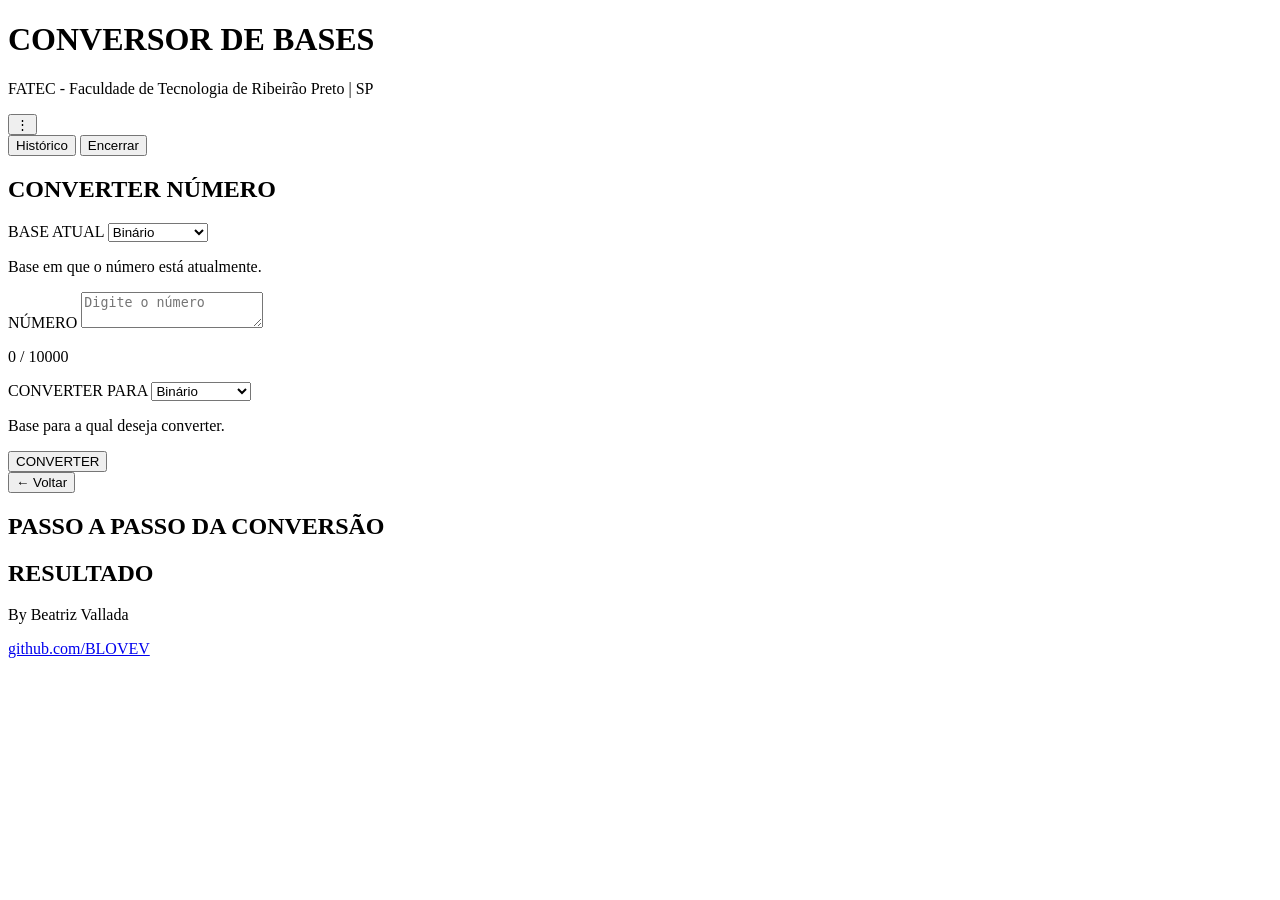
==== index.html @ 247e9335 "Rename conversor de bases/index.html to index.html" ====
<!DOCTYPE html>
<html lang="pt-BR">

<head>
    <meta charset="UTF-8">
    <meta name="viewport" content="width=device-width, initial-scale=1.0">
    <title>Conversor de Bases</title>

    <!-- Fonte -->
    <link rel="preconnect" href="https://fonts.googleapis.com">
    <link rel="preconnect" href="https://fonts.gstatic.com" crossorigin>
    <link href="https://fonts.googleapis.com/css2?family=Outfit:wght@100;200;300;400;500;600;700&display=swap" rel="stylesheet">

    <link rel="stylesheet" href="style.css">
</head>

<body>

<header>
    <h1> CONVERSOR DE <span>BASES</span></h1>
    <p>FATEC - Faculdade de Tecnologia de Ribeirão Preto | SP</p>
</header>

<main>

    <!-- ===================== -->
    <!-- TELA 1: CONVERSOR -->
    <!-- ===================== -->
    <section id="telaConversor">

        <div id="menu">
            <button id="btnMenu">⋮</button>

            <div id="menuOpcoes" class="hidden">
                <button id="btnHistorico">Histórico</button>
                <button id="btnReset">Encerrar</button>
            </div>
            <div id="listaHistorico" class="hidden"></div>
        </div>

        <h2 id="tituloConversao">CONVERTER NÚMERO</h2>

        <div class="campos">

            <div class="campo">
                <label>BASE ATUAL</label>

                <select id="baseOrigem">
                    <option value="2">Binário</option>
                    <option value="5">Quinária</option>
                    <option value="8">Octal</option>
                    <option value="10">Decimal</option>
                    <option value="16">Hexadecimal</option>
                </select>

                <p class="descricao">
                    Base em que o número está atualmente.
                </p>
            </div>

            <div class="campo">
                <label>NÚMERO</label>

                <textarea
                    id="numero"
                    class="campoDestaque"
                    placeholder="Digite o número"></textarea>

                <p id="contadorCaracteres">
                    0 / 10000  </p>
            </div>

            <div class="campo">
                <label>CONVERTER PARA</label>

                <select id="baseDestino">
                    <option value="2">Binário</option>
                    <option value="5">Quinária</option>
                    <option value="8">Octal</option>
                    <option value="10">Decimal</option>
                    <option value="16">Hexadecimal</option>
                </select>

                <p class="descricao">
                    Base para a qual deseja converter.
                </p>
            </div>

        </div>

        <button id="btnConverter">
            CONVERTER
        </button>

    </section>

    <!-- ===================== -->
    <!-- TELA 2: RESULTADO -->
    <!-- ===================== -->
    <section id="telaResultado" class="hidden">

        <button id="btnVoltar">← Voltar</button>

        <div id="areaPassos">

            <h2>PASSO A PASSO DA CONVERSÃO</h2>

            <div id="conteudoPassos"></div>

        </div>

        <div id="areaResultado">

            <h2>RESULTADO</h2>

            <p id="resultadoFinal"></p>


        </div>

    </section>

</main>

<footer>
    <p>By Beatriz Vallada</p>

     <a href="https://github.com/BLOVEV"target="_blank">
        github.com/BLOVEV
     </a>
</footer>

<script src="script.js"></script>

</body>
</html>
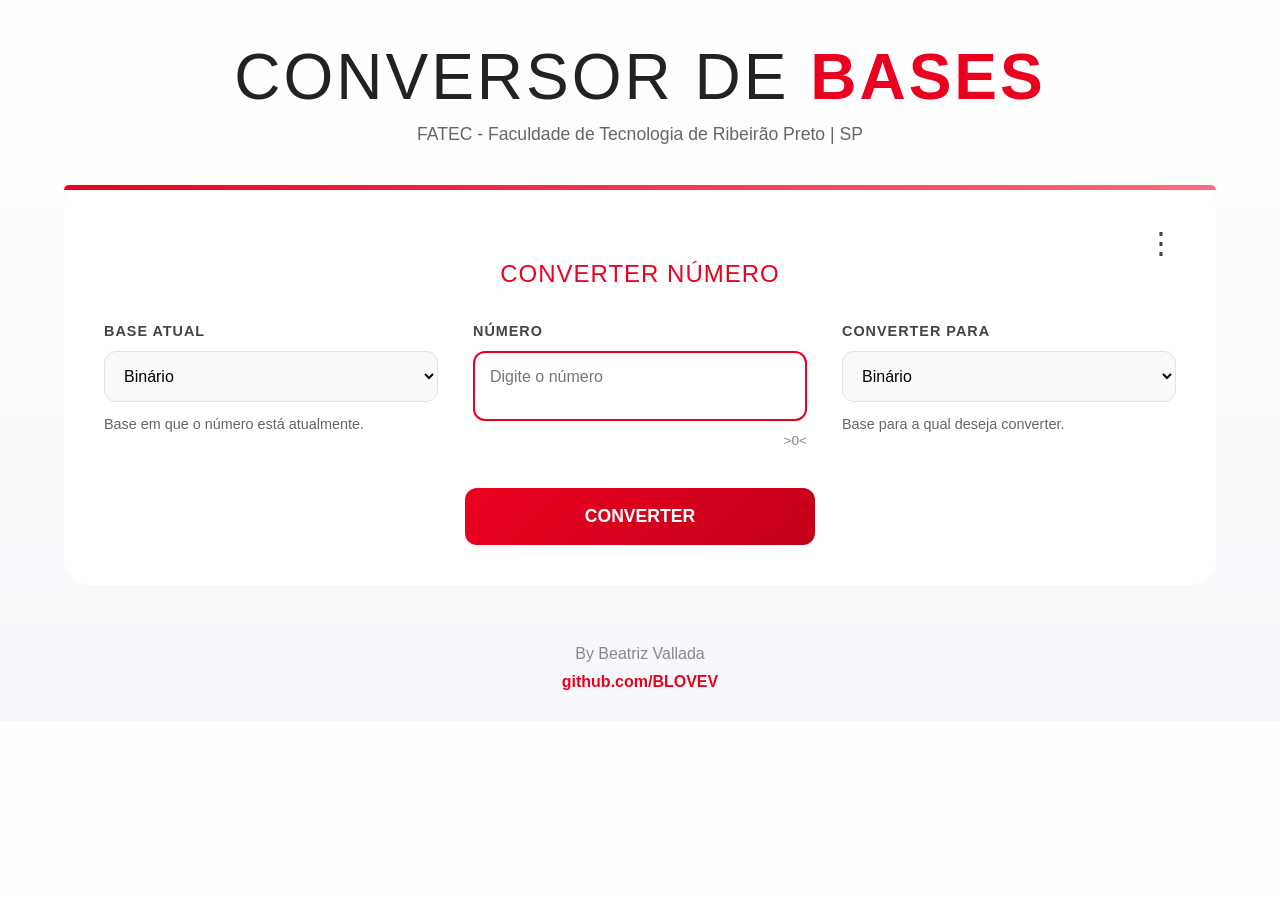
==== commit 833da971: "Update index.html" ====
--- a/index.html
+++ b/index.html
@@ -67,7 +67,7 @@
                     placeholder="Digite o número"></textarea>
 
                 <p id="contadorCaracteres">
-                    0 / 10000  </p>
+                    >0<  </p>
             </div>
 
             <div class="campo">
--- a/style.css
+++ b/style.css
@@ -0,0 +1,361 @@
+/* =========================
+   CONFIGURAÇÕES GERAIS
+========================= */
+* {
+    margin: 0;
+    padding: 0;
+    box-sizing: border-box;
+    font-family: "Outfit", sans-serif;
+}
+
+body {
+    background: linear-gradient(180deg,#ffffff,#f7f8fb );
+    color: #222;
+}
+
+/* =========================
+   HEADER
+========================= */
+header {
+    text-align: center;
+    padding: 40px 20px;
+}
+
+header h1 {
+    font-size: 4rem;
+    font-weight: 200;
+    letter-spacing: 3px;
+}
+
+header h1 span {
+    color: #ec0020;
+    font-weight: 600;
+}
+
+header p {
+    margin-top: 10px;
+    color: #666;
+    font-size: 1.1rem;
+}
+
+/* =========================
+   CONTAINER PRINCIPAL
+========================= */
+main {
+    width: 90%;
+    max-width: 1200px;
+    margin: auto;
+}
+
+/* =========================
+   CARDS
+========================= */
+section {
+    background: white;
+    border-radius: 24px;
+    padding: 40px;
+    margin-bottom: 30px;
+    position: relative;
+    box-shadow: 0 10px 40px, rgba(0,0,0,.05);
+}
+
+#telaConversor::before,
+#telaResultado::before {
+    content: "";
+    position: absolute;
+    top: 0;
+    left: 0;
+    width: 100%;
+    height: 5px;
+    background: linear-gradient(90deg,#ec0020,#ff6b81);
+    border-radius: 24px 24px 0 0;
+}
+
+/* =========================
+   MENU
+========================= */
+#menu {
+    display: flex;
+    justify-content: flex-end;
+    position: relative;
+}
+
+#btnMenu {
+    background: none;
+    border: none;
+    font-size: 30px;
+    cursor: pointer;
+    color: #444;
+}
+
+#btnMenu:hover { color: #ec0020; }
+#menuOpcoes {
+    position: absolute;
+    top: 40px;
+    right: 0;
+    background: white;
+    border-radius: 12px;
+    overflow: hidden;
+    box-shadow: 0 10px 25px, rgba(0,0,0,.12);
+    z-index: 100;
+}
+
+#menuOpcoes button {
+    width: 160px;
+    padding: 12px;
+    border: none;
+    background: white;
+    cursor: pointer;
+    font-size: .95rem;
+}
+
+#menuOpcoes button:hover {
+    background: #f5f5f5;
+}
+
+/* =========================
+   HISTÓRICO
+========================= */
+#listaHistorico {
+    position: absolute;
+    top: 45px;
+    right: 50px;
+    width: 320px;
+    max-height: 250px;
+    overflow-y: auto;
+    background: white;
+    border-radius: 15px;
+    padding: 15px;
+    box-shadow: 0 10px 30px, rgba(0,0,0,.12);
+    z-index: 100;
+    line-height: 1.8;
+    animation: aparecer .25s ease;
+}
+
+/* =========================
+   CONVERSOR
+========================= */
+#tituloConversao {
+    text-align: center;
+    margin-bottom: 35px;
+    color: #ec0020;
+    font-weight: 500;
+    letter-spacing: 1px;
+}
+
+.campos {
+    display: grid;
+    grid-template-columns: 1fr 1fr 1fr;
+    gap: 35px;
+}
+
+.campo {
+    display: flex;
+    flex-direction: column;
+}
+
+/* =========================
+   CAMPOS
+========================= */
+label {
+    font-size: .9rem;
+    font-weight: 600;
+    letter-spacing: 1px;
+    margin-bottom: 12px;
+    color: #444;
+}
+
+select,
+textarea {
+    width: 100%;
+    border: 1px solid #e3e3e3;
+    border-radius: 12px;
+    padding: 15px;
+    font-size: 1rem;
+    background: #fafafa;
+    transition: .2s;
+}
+
+select:focus,
+textarea:focus {
+    outline: none;
+    border-color: #ec0020;
+    box-shadow: 0 0 0 4px, rgba(236,0,32,.12);
+}
+
+/* Campo principal */
+#numero {
+    border: 2px solid #ec0020;
+    background: white;
+    box-shadow: 0 0 0 4px, rgba(236,0,32,.08);
+}
+
+textarea {
+    height: 70px;
+    resize: none;
+}
+
+.descricao {
+    margin-top: 12px;
+    color: #666;
+    line-height: 1.5;
+    font-size: .9rem;
+}
+
+#contadorCaracteres {
+    margin-top: 12px;
+    text-align: right;
+    color: #888;
+    font-size: .85rem;
+}
+
+/* =========================
+   BOTÃO CONVERTER
+========================= */
+#btnConverter {
+    display: block;
+    width: 350px;
+    margin: 40px auto 0;
+    background: linear-gradient(135deg, #ec0020, #c4001a);
+    color: white;
+    border: none;
+    border-radius: 12px;
+    padding: 18px;
+    font-size: 1.1rem;
+    font-weight: 600;
+    cursor: pointer;
+    transition: .25s;
+}
+
+#btnConverter:hover {
+    transform: translateY(-2px);
+    box-shadow: 0 10px 25px, rgba(236,0,32,.25);
+}
+
+/* =========================
+   TELA RESULTADO
+========================= */
+#telaResultado {
+    display: grid;
+    grid-template-columns: 2fr 1fr;
+    gap: 40px;
+}
+
+#btnVoltar {
+    grid-column: 1 / -1;
+    width: 110px;
+    background: #111827;
+    color: white;
+    border: none;
+    border-radius: 10px;
+    padding: 10px;
+    cursor: pointer;
+}
+
+/* =========================
+   PASSO A PASSO
+========================= */
+#areaPassos {
+    border-right: 2px dashed #ececec;
+    padding-right: 30px;
+}
+
+#areaPassos h2,
+#areaResultado h2 {
+    color: #ec0020;
+    margin-bottom: 25px;
+    font-weight: 500;
+}
+
+#conteudoPassos {
+    background: #fafafa;
+    border: 1px solid #efefef;
+    border-radius: 15px;
+    padding: 20px;
+    line-height: 2;
+    max-height: 500px;
+    overflow-y: auto;
+}
+
+#conteudoPassos strong {
+    color: #ec0020;
+    font-weight: 700;
+}
+
+/* =========================
+   RESULTADO
+========================= */
+#areaResultado {text-align: center;}
+
+#resultadoFinal {
+    background: #fff1f4;
+    border: 2px solid #ffd4df;
+    border-radius: 15px;
+    padding: 25px;
+    margin: 30px 0;
+    color: #ec0020;
+    font-size: 2.5rem;
+    font-weight: 700;
+    overflow-wrap: break-word;
+    word-break: break-all;
+}
+
+/* =========================
+   FOOTER
+========================= */
+footer {
+    text-align: center;
+    padding: 30px;
+}
+
+footer p {
+    color: #888;
+    margin-bottom: 10px;
+}
+
+footer a {
+    color: #ec0020;
+    text-decoration: none;
+    font-weight: 600;
+}
+
+footer a:hover { text-decoration: underline; }
+
+/* =========================
+   UTILITÁRIOS
+========================= */
+.hidden { display: none !important; }
+.resultadoSimples {display: block !important;}
+
+/* =========================
+   ANIMAÇÕES
+========================= */
+@keyframes aparecer {
+
+    from {
+        opacity: 0;
+        transform: translateY(-10px);}
+
+    to {
+        opacity: 1;
+        transform: translateY(0);}
+}
+
+/* =========================
+   RESPONSIVIDADE
+========================= */
+@media (max-width: 900px) {
+
+    .campos {grid-template-columns: 1fr;}
+    #telaResultado {grid-template-columns: 1fr;}
+
+    #areaPassos {
+        border-right: none;
+        padding-right: 0;
+    }
+
+    #btnConverter {width: 100%;}
+    header h1 {font-size: 2.5rem;}
+    #resultadoFinal {font-size: 2rem;}
+    #listaHistorico {width: 280px; right: 0;}
+}
